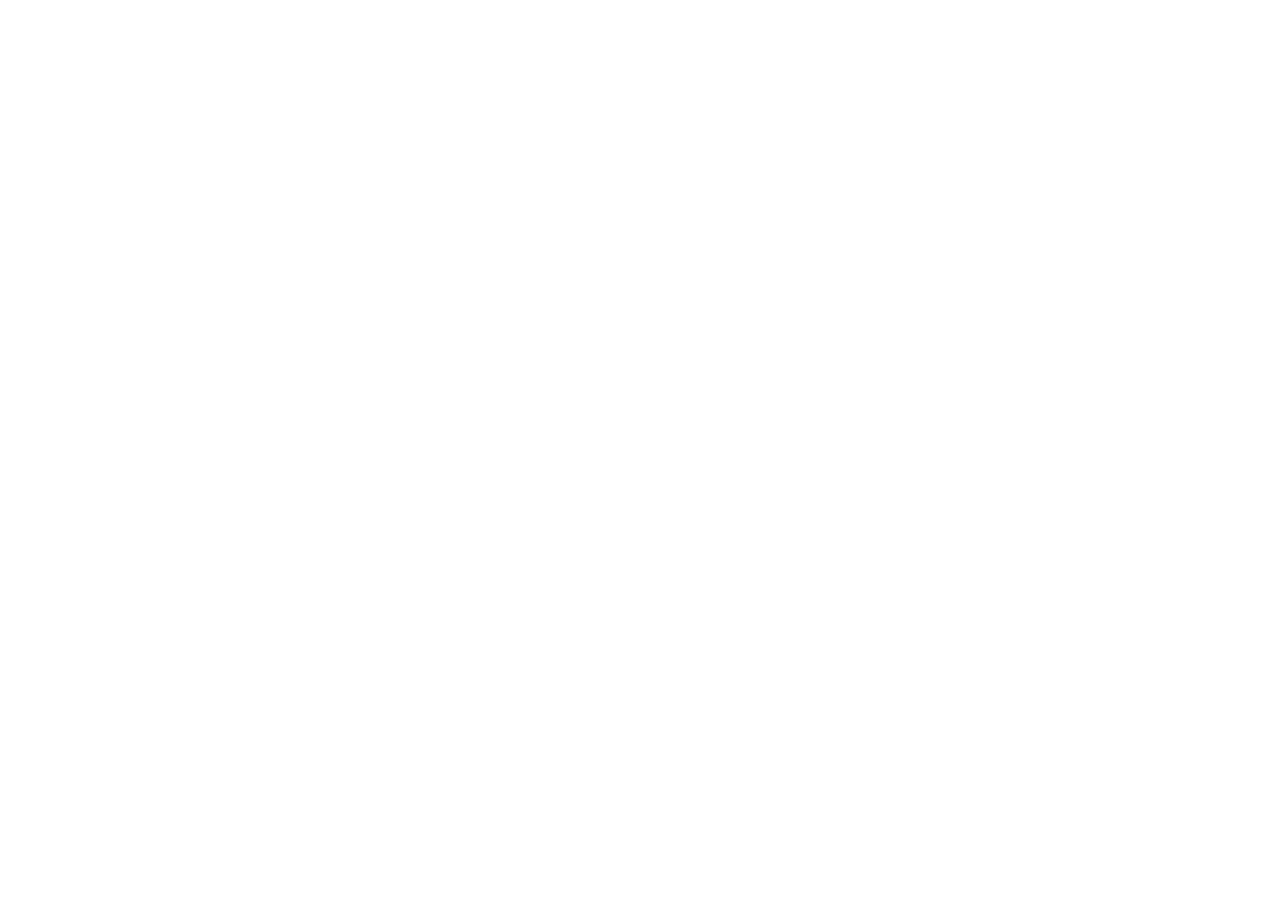
==== index2.html @ b837c676 "Lagt till html css och javascript och länkat de med varandra" ====
<!DOCTYPE html>
<html lang="en">
<head>
    <meta charset="UTF-8">
    <meta name="viewport" content="width=device-width, initial-scale=1.0">
    <title>Document</title>
    <link rel="stylesheet" href="style2.css">
</head>
<body>

    

    <script src="script.js"></script>
</body>
</html>
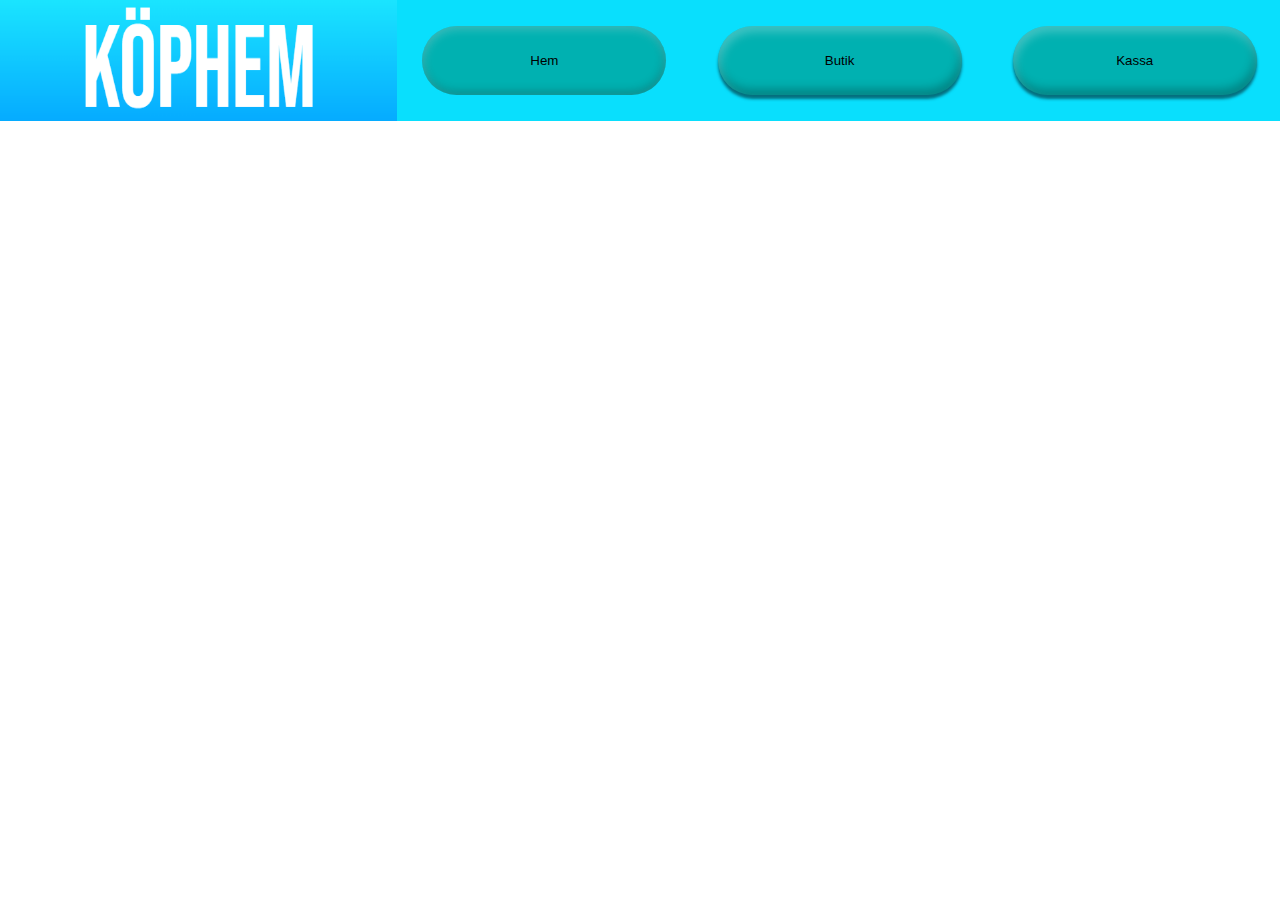
==== commit f55c69e3: "Lagt till ett fint nav system" ====
--- a/index2.html
+++ b/index2.html
@@ -7,9 +7,14 @@
     <link rel="stylesheet" href="style2.css">
 </head>
 <body>
-
-    
-
+    <header>
+        <img src="./Bilder/Köphembildwebp.webp" alt="Köphem bild" id="titleimg">
+        <nav>
+            <button id="pressedbutton">Hem</button>
+            <a href="index.html"><button>Butik</button></a>
+            <a href="index3.html"><button>Kassa</button></a>
+        </nav>
+    </header>
     <script src="script.js"></script>
 </body>
 </html>--- a/style2.css
+++ b/style2.css
@@ -0,0 +1,36 @@
+body{
+    user-select: none;
+    margin:0px;
+    width: 100vw;
+}
+nav{
+    width: fit-content;
+    display: flex;
+    flex-direction: row;
+    column-gap: 4vw;
+    align-items: center;
+    margin-left: 2vw;
+}
+
+nav button{
+    border: 0px solid transparent;
+    border-radius: 50ch;
+    width: 19.063vw;
+    height: 7.6861vh;
+    background-color: rgb(0, 177, 177);
+    box-shadow: inset 2px 6px 10px rgba(255, 255, 255, 0.250), inset -2px -6px 10px rgba(0, 0, 0, 0.250), 0px 4px 3px rgba(0, 0, 0,0.5 );
+
+}
+#pressedbutton{
+    box-shadow: inset 1px 3px 10px rgba(255, 255, 255, 0.250), inset -1px -3px 10px rgba(0, 0, 0, 0.250);
+}
+header{
+    display: flex;
+    flex-direction: row;
+    background-color: rgb(9, 223, 253);
+    height: 13.426vh;
+}
+#titleimg{
+    width: 31vw;
+    height: 13.4vh;
+}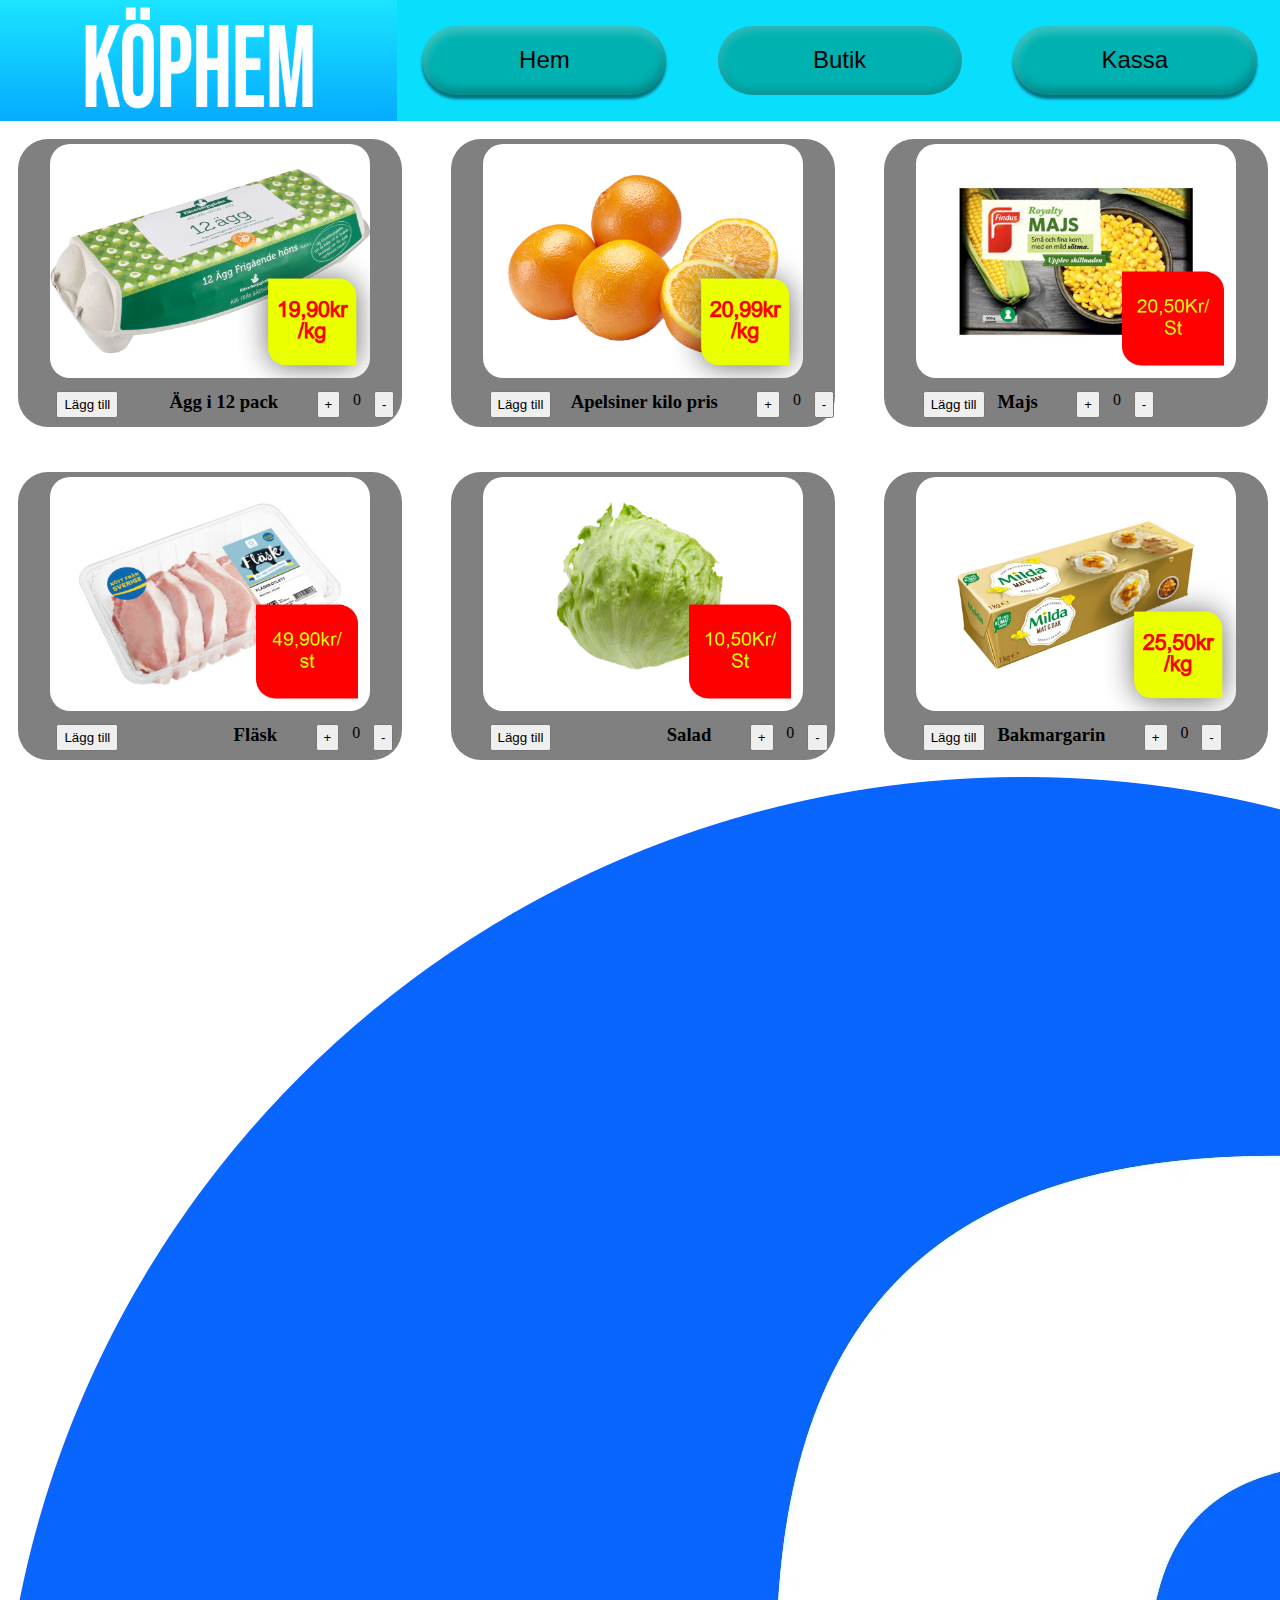
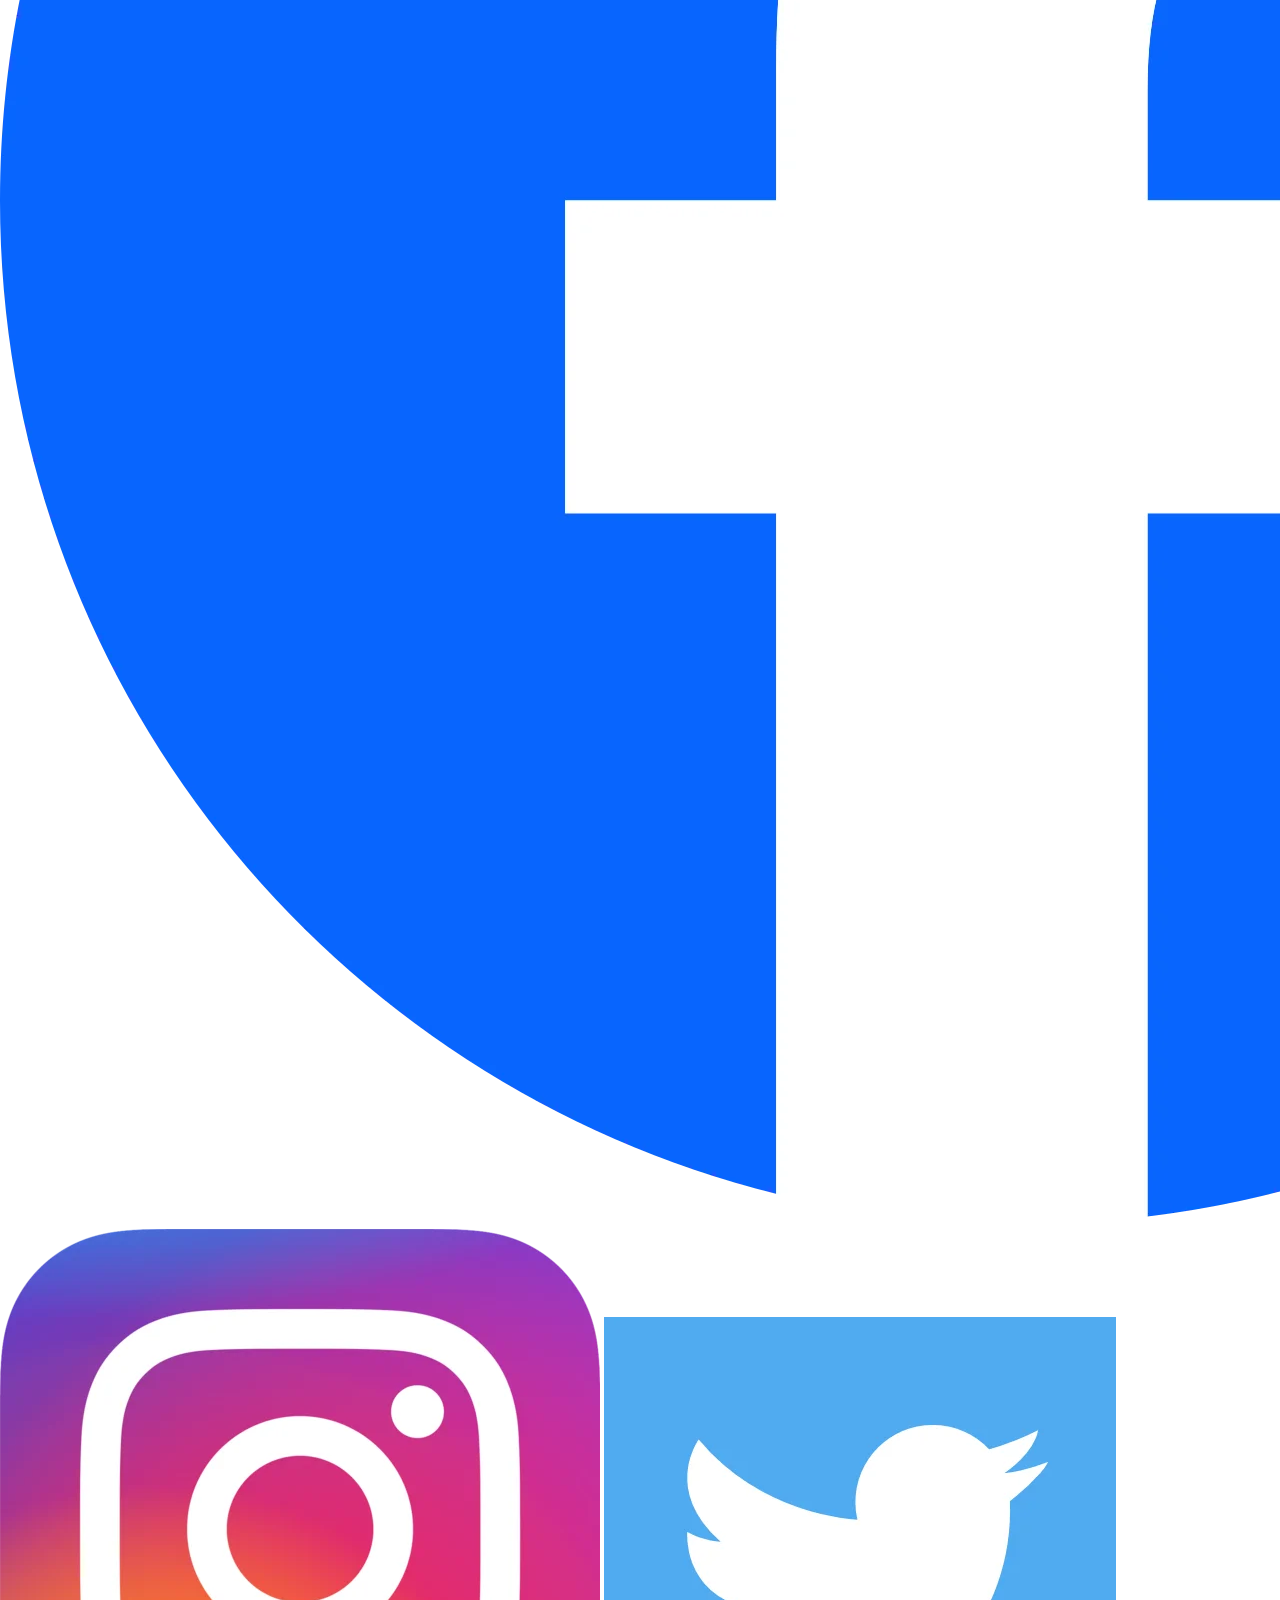
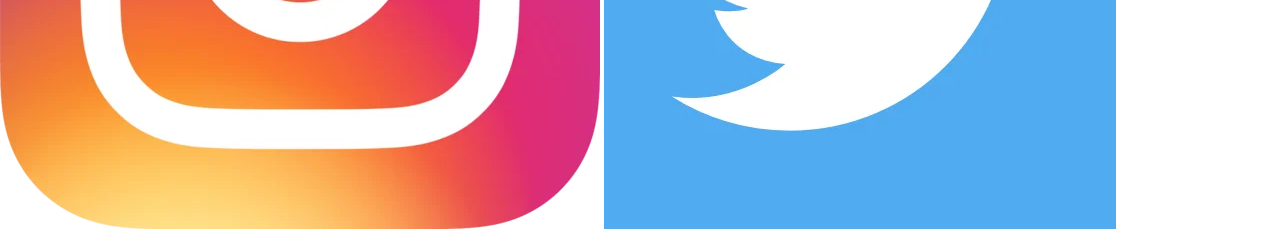
==== commit cc8f2182: "fixat till matvarorna som man kan köpa och knappar för att lägga till i varukorgen" ====
--- a/index2.html
+++ b/index2.html
@@ -10,11 +10,89 @@
     <header>
         <img src="./Bilder/Köphembildwebp.webp" alt="Köphem bild" id="titleimg">
         <nav>
-            <button id="pressedbutton">Hem</button>
-            <a href="index.html"><button>Butik</button></a>
+            <a href="index.html"><button >Hem</button></a>
+            <button id="pressedbutton">Butik</button>
             <a href="index3.html"><button>Kassa</button></a>
         </nav>
     </header>
+    <main>
+
+        <article>
+            <img class="bild" src="/Bilder/äggi12pack19.90.webp" alt="ägg i 12 pack för endast 19.90kr/kg">
+            <div class="valknappar">    
+                <button id="legtillegg">Lägg till</button>
+                <h3>Ägg i 12 pack</h3>
+                <button>+</button>
+                <div>0</div>
+                <button>-</button>
+            </div>
+        </article>
+        <article>
+            <img class="bild" src="/Bilder/Appelsin2099krkg.webp" alt="appelsin 20.99kr/kg">
+            <div class="valknappar">    
+                <button id="legtillappelsin">Lägg till</button>
+                <h3>Apelsiner kilo pris</h3>
+                <button>+</button>
+                <div>0</div>
+                <button>-</button>
+            </div>
+        </article>
+        <article>
+            <img class="bild" src="/Bilder/majs.webp" alt="ägg i 12 pack för endast 19:90">
+            <div class="valknappar">    
+                <button id="legtillmajs">Lägg till</button>
+                <h3>Majs </h3>
+                <button>+</button>
+                <div>0</div>
+                <button>-</button>
+            </div>
+        </article>
+        <article>
+            <img class="bild" src="/Bilder/fläsk.webp" alt="ägg i 12 pack för endast 19:90">
+            <div class="valknappar">    
+                <button id="legtillfläsk">Lägg till</button>
+                <h3>Fläsk</h3>
+                <button>+</button>
+                <div>0</div>
+                <button>-</button>
+            </div>
+        </article>
+        <article>
+            <img class="bild" src="/Bilder/salad.webp" alt="ägg i 12 pack för endast 19:90">
+            <div class="valknappar">    
+                <button id="legtillsalad">Lägg till</button>
+                <h3>Salad</h3>
+                <button>+</button>
+                <div>0</div>
+                <button>-</button>
+            </div>
+        </article>
+        <article>
+            <img class="bild" src="/Bilder/bakmargari (1).webp" alt="ägg i 12 pack för endast 19:90">
+            <div class="valknappar">    
+                <button id="legtillbakmargarin">Lägg till</button>
+                <h3>Bakmargarin</h3>
+                <button>+</button>
+                <div>0</div>
+                <button>-</button>
+            </div>
+        </article>
+            
+        
+        
+
+
+    </main>
+    <footer>
+        <div>
+            <img src="/Bilder/2023_Facebook_icon.svg.webp" alt="facebook">
+            <img src="/Bilder/Instagram_icon.webp" alt="instagram">
+            <img src="/Bilder/124021.webp" alt="twitter">
+        </div>
+        <div>
+
+        </div>
+    </footer>
     <script src="script.js"></script>
 </body>
 </html>--- a/style2.css
+++ b/style2.css
@@ -1,10 +1,10 @@
 body{
     user-select: none;
     margin:0px;
-    width: 100vw;
+    overflow: hidden;
 }
 nav{
-    width: fit-content;
+    width: 69.01vw;
     display: flex;
     flex-direction: row;
     column-gap: 4vw;
@@ -19,8 +19,9 @@
     height: 7.6861vh;
     background-color: rgb(0, 177, 177);
     box-shadow: inset 2px 6px 10px rgba(255, 255, 255, 0.250), inset -2px -6px 10px rgba(0, 0, 0, 0.250), 0px 4px 3px rgba(0, 0, 0,0.5 );
+    font-size: x-large;
+}
 
-}
 #pressedbutton{
     box-shadow: inset 1px 3px 10px rgba(255, 255, 255, 0.250), inset -1px -3px 10px rgba(0, 0, 0, 0.250);
 }
@@ -29,8 +30,70 @@
     flex-direction: row;
     background-color: rgb(9, 223, 253);
     height: 13.426vh;
+    width: 30.99;
 }
 #titleimg{
     width: 31vw;
     height: 13.4vh;
+}
+main{
+    display: grid;
+    grid-template-columns: 1fr 1fr 1fr;
+    gap: 5vh;
+    margin: 2vh;
+    width: 98vw;
+    height: 68.88vh;
+}
+article{
+    border: 0px solid transparent;
+    border-radius: 30px;
+    background-color: grey;
+    width: 30vw;
+    height: 32vh;
+    text-align: center;
+}
+
+article h3{
+
+    margin-top: auto;
+    margin-right: 2vw;
+}
+
+main img{
+    border: 0px solid transparent;
+    border-radius: 20px; 
+    object-fit: cover;
+    background-color: white;
+    margin-top: 5px;
+    width: 25vw;
+    height: 26vh;
+}
+.valknappar{
+    display: flex;
+    flex-direction: row;
+    gap: 1vw;
+    height: 3vh;
+    margin-top: 1vh;
+}
+#legtillegg{
+    margin-right: 3vw;
+    margin-left: 3vw;
+}
+#legtillappelsin{
+    margin-right: 0.5vw;
+    margin-left: 3vw;
+}
+#legtillmajs{
+    margin-left: 3vw;
+}
+#legtillfläsk{
+    margin-left: 3vw;
+    margin-right: 8vw;
+}
+#legtillsalad{
+    margin-left: 3vw;
+    margin-right: 8vw;
+}
+#legtillbakmargarin{
+    margin-left: 3vw;
 }